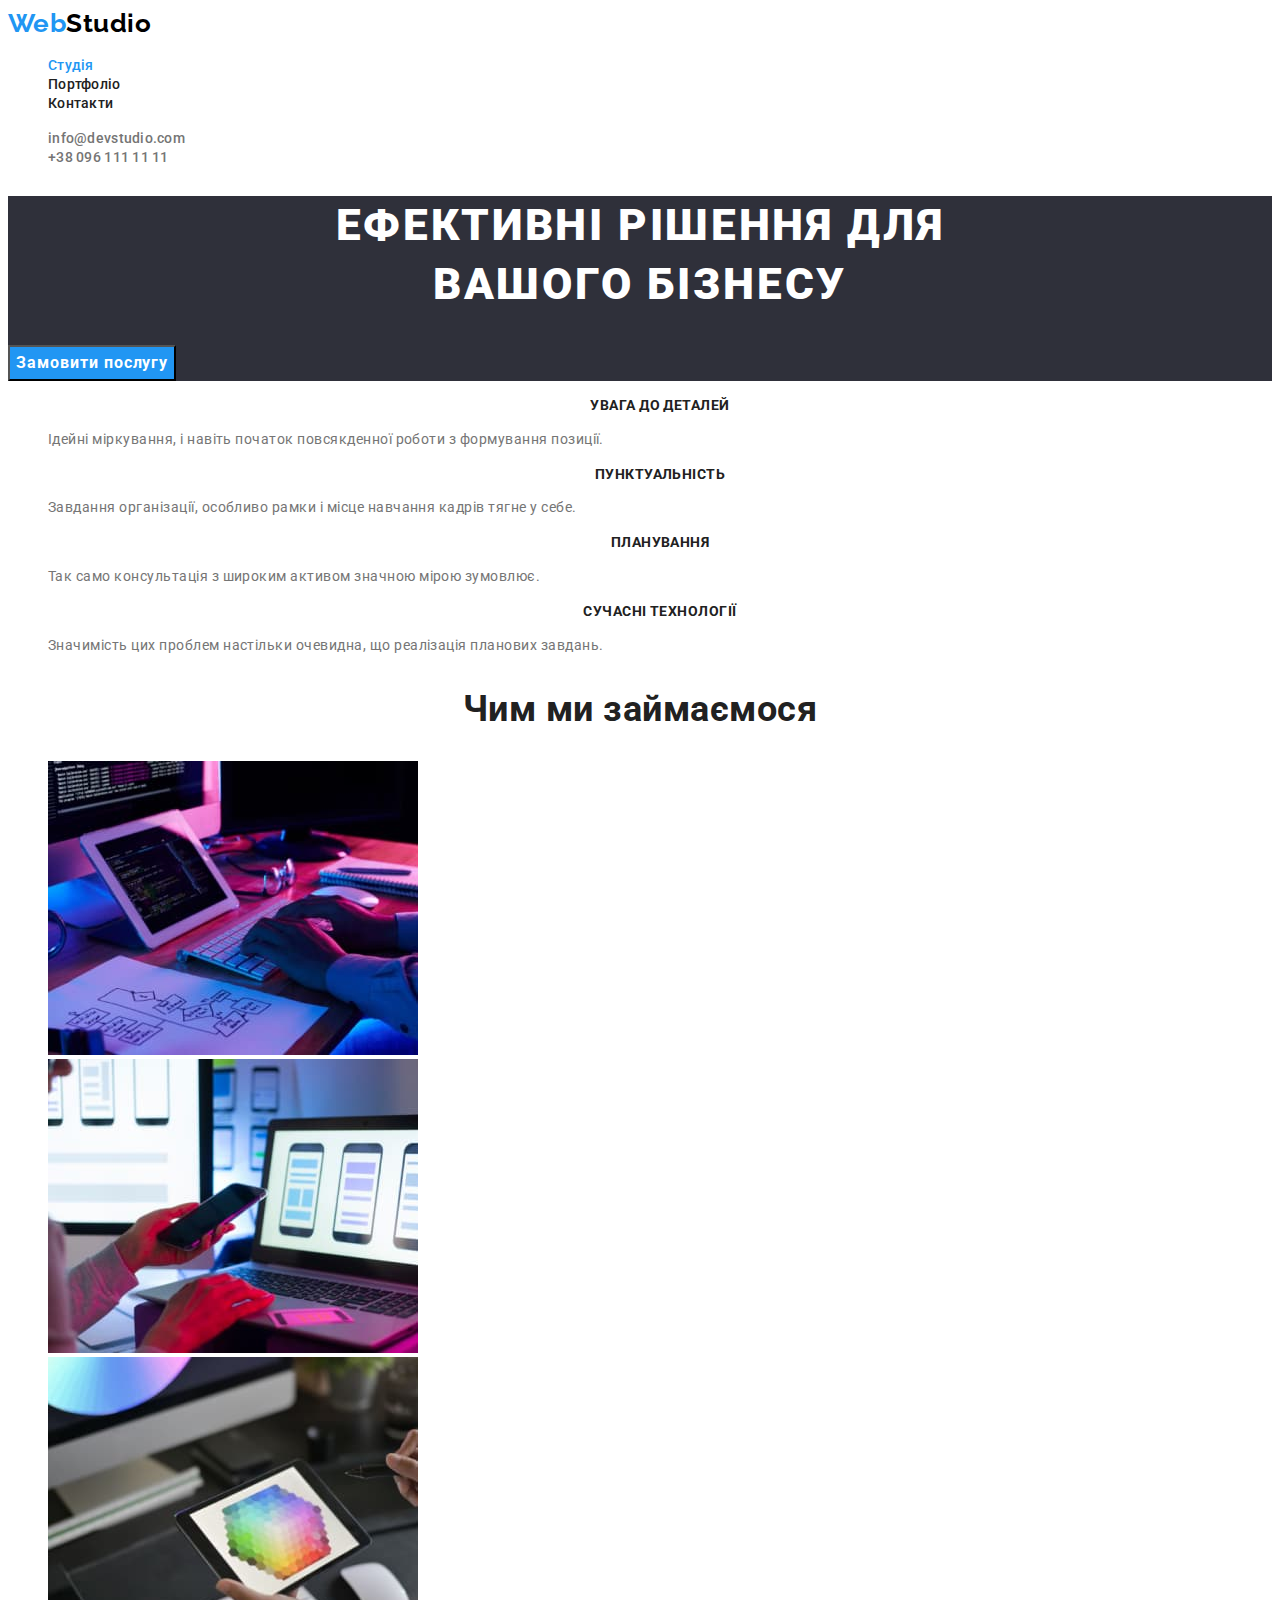
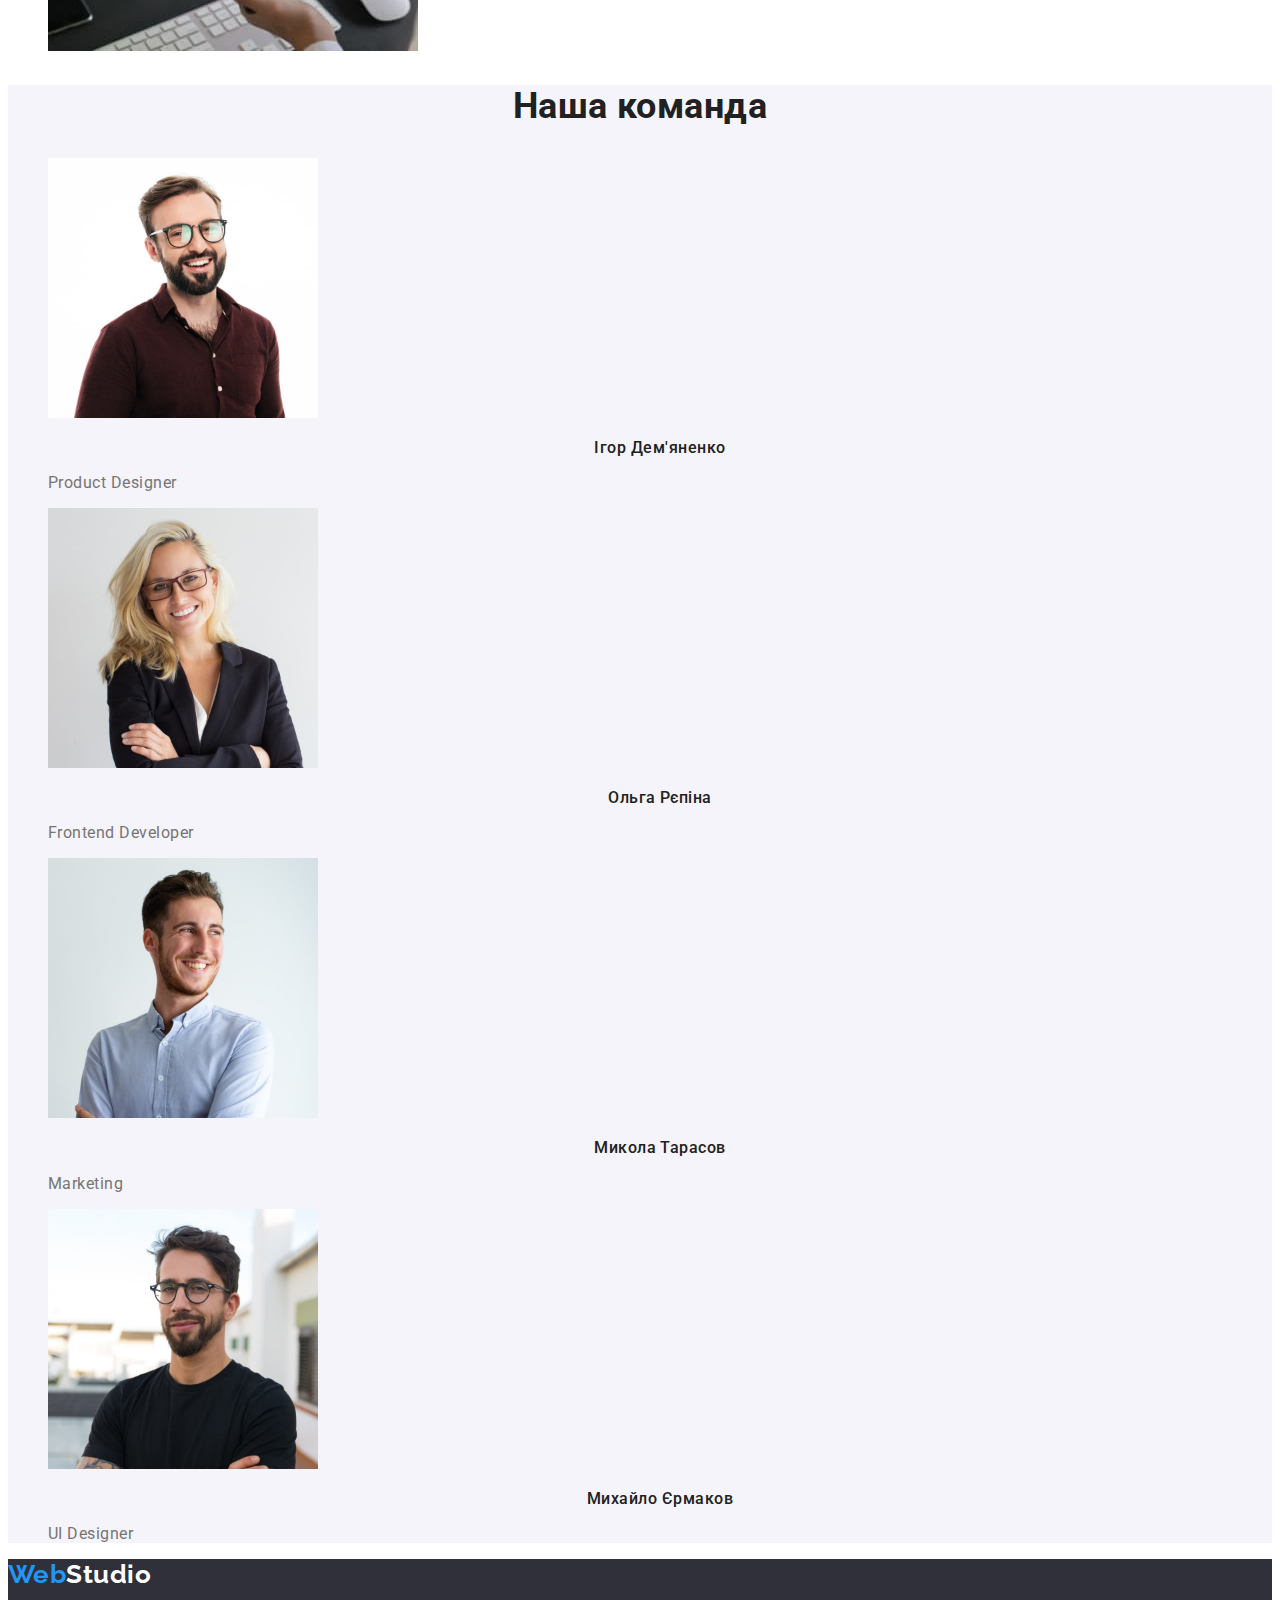
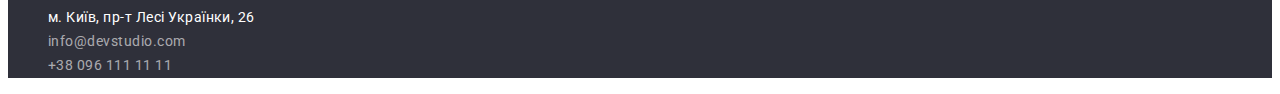
==== index.html @ 3859c416 "Initial commit" ====
<!DOCTYPE html>
<html lang="en">
  <head>
    <meta charset="UTF-8" />
    <meta http-equiv="X-UA-Compatible" content="IE=edge" />
    <meta name="viewport" content="width=device-width, initial-scale=1.0" />
    <title>Головна</title>
    <link
      href="https://fonts.googleapis.com/css2?family=Raleway:wght@700&family=Roboto:wght@400;500;700;900&display=swap"
      rel="stylesheet"
    />
    <link rel="stylesheet" href="./css/styles.css" />
  </head>

  <body>
    <!--Site nav-->
    <header class="header">
      <nav>
        <a href="./index.html" class="logo">
          <span class="logo-first">Web</span><span class="logo-second">Studio</span>
        </a>
        <ul class="site-nav list">
          <li><a href="Студія" class="link current">Студія</a></li>
          <li><a href="./portfolio.html" class="link">Портфоліо</a></li>
          <li><a href="Контакти" class="link">Контакти</a></li>
        </ul>
      </nav>
      <ul class="auth-nav list">
        <li><a href="info@devstudio.com" class="link">info@devstudio.com</a></li>
        <li><a href="+380961111111" class="link">+38 096 111 11 11</a></li>
      </ul>
    </header>

    <main>
      <section class="hero">
        <h1 class="hero-title">
          Ефективні рішення для <br />
          вашого бізнесу
        </h1>
        <button type="button" class="button">Замовити послугу</button>
      </section>

      <!--Features-->
      <section class="section">
        <h2 class="title-none">Особливості</h2>
        <ul class="features list">
          <li>
            <h3 class="title">УВАГА ДО ДЕТАЛЕЙ</h3>
            <p class="text">
              Ідейні міркування, і навіть початок повсякденної роботи з формування позиції.
            </p>
          </li>
          <li>
            <h3 class="title">ПУНКТУАЛЬНІСТЬ</h3>
            <p class="text">
              Завдання організації, особливо рамки і місце навчання кадрів тягне у себе.
            </p>
          </li>
          <li>
            <h3 class="title">ПЛАНУВАННЯ</h3>
            <p class="text">Так само консультація з широким активом значною мірою зумовлює.</p>
          </li>
          <li>
            <h3 class="title">СУЧАСНІ ТЕХНОЛОГІЇ</h3>
            <p class="text">
              Значимість цих проблем настільки очевидна, що реалізація планових завдань.
            </p>
          </li>
        </ul>
      </section>

      <!--Work-->
      <section class="section">
        <h2 class="title">Чим ми займаємося</h2>
        <ul class="work list">
          <li>
            <img src="./images/box1.jpg" alt="Людина за комп'ютером" width="370" height="294" />
          </li>
          <li>
            <img src="./images/box2.jpg" alt="Людина за комп'ютером" width="370" height="294" />
          </li>
          <li>
            <img src="./images/box3.jpg" alt="Людина за комп'ютером" width="370" height="294" />
          </li>
        </ul>
      </section>

      <!--Command-->
      <section class="section command">
        <h2 class="title">Наша команда</h2>
        <ul class="command list">
          <li>
            <img
              src="./images/productdesigner.jpg"
              alt="Product Designer"
              width="270"
              height="260"
            />
            <h3 class="title">Ігор Дем'яненко</h3>
            <p class="post">Product Designer</p>
          </li>
          <li>
            <img
              src="./images/frontenddeveloper.jpg"
              alt="Frontend Developer"
              width="270"
              height="260"
            />
            <h3 class="title">Ольга Рєпіна</h3>
            <p class="post">Frontend Developer</p>
          </li>
          <li>
            <img src="./images/marketing.jpg" alt="Marketing" width="270" height="260" />
            <h3 class="title">Микола Тарасов</h3>
            <p class="post">Marketing</p>
          </li>
          <li>
            <img src="./images/uidesigner.jpg" alt="UI Designer" width="270" height="260" />
            <h3 class="title">Михайло Єрмаков</h3>
            <p class="post">UI Designer</p>
          </li>
        </ul>
      </section>
    </main>

    <!--Footer-->
    <footer>
      <div class="footer">
        <a href="./index.html" class="logo">
          <span class="logo-first">Web</span><span class="logo-third">Studio</span>
        </a>
        <!--Contacts-->
        <address class="contacts">
          <ul class="contacts list">
            <li>
              <a
                href="https://goo.gl/maps/4yeFiKxMRU1gBtnu8"
                target="_blank"
                rel="noopener noreferrer"
                class="address list"
                >м. Київ, пр-т Лесі Українки, 26</a
              >
            </li>
            <li><a href="" class="connect">info@devstudio.com</a></li>
            <li><a href="" class="connect">+38 096 111 11 11</a></li>
          </ul>
        </address>
      </div>
    </footer>
  </body>
</html>
---- css/styles.css ----
/* цвет основного теста rgba(33, 33, 33, 1) */
/* вторичный цвет теста rgba(117, 117, 117, 1) */
/* третичный цвет теста rgba(255, 255, 255, 0.6) */
/* цвет лого черный rgba(0, 0, 0, 1) */
/* цвет лого синий, bcg Button, hover rgba(33, 150, 243, 1) */
/* цвет основного фона, color hero, color Button rgba(255, 255, 255, 1) */
/* вторичный цвет фона, bcg Button secondary rgba(245, 244, 250, 1) */
/* третичный цвет фона footer, фона hero rgba(47, 48, 58, 1) */

:root {
    --primary-text-color: rgba(33, 33, 33, 1);
    --secondary-text-color: rgba(117, 117, 117, 1);
    --tertiary-text-color: rgba(255, 255, 255, 0.6);
    --accent-color: rgba(33, 150, 243, 1);
    --logo-first-color: rgba(0, 0, 0, 1);
    --button-text-color: rgba(255, 255, 255, 1);
    --bcg-button-color: rgba(245, 244, 250, 1);
    --bcg-hero-color: rgba(47, 48, 58, 1);
}

body {
    background-color: var(--button-text-color);
    color: var(--primary-text-color);
    font-family: 'Roboto', sans-serif;
    font-weight: 400;
    font-style: normal;
    letter-spacing: 0.03em;
}

.list {
    list-style: none;
}

/* Site nav */

.logo {
    font-family: 'Raleway', sans-serif;
    font-weight: 700;
    font-size: 26px;
    line-height: 1.2;
    text-decoration: none;
}

.logo-first {
    color: var(--accent-color);   
}

.logo-second {
    color: var(--logo-first-color);
}

.logo-third {
    color: var(--button-text-color);
}

.site-nav .link {
    color: var(--primary-text-color);
    font-weight: 500;
    font-size: 14px;
    line-height: 1.2;
    letter-spacing: 0.02em;
    text-decoration: none;
}
.site-nav .link:hover,
.site-nav .link:focus {
    color: var(--accent-color);
}

.site-nav .link.current {
    color: var(--accent-color);
}

.auth-nav .link {
    color: var(--secondary-text-color);
    font-weight: 500;
    font-size: 14px;
    line-height: 1.2;
    letter-spacing: 0.02em;
    text-decoration: none;
}

.auth-nav .link:hover, 
.auth-nav .link:focus {
    color: var(--accent-color);
}

/* Hero */

.hero {
    background-color: var(--bcg-hero-color);
}

.hero-title {
    color: var(--button-text-color);
    font-weight: 900;
    font-size: 44px;
    line-height: 1.36;
    text-align: center;
    letter-spacing: 0.06em;
    text-transform: uppercase;
}

/* Button-Hero */

.button {  
    background-color: var(--accent-color);
    color: var(--button-text-color);
    font-family: inherit;
    font-weight: 700;
    font-size: 16px;
    line-height: 1.88;
    letter-spacing: 0.06em;
}

/* Button-Portfolio */

.section .button {
    background-color: var(--button-text-color);
}

.button.secondary {
    background-color: var(--bcg-button-color);
    color: var(--primary-text-color);
    font-family: inherit;
    font-weight: 500;
    font-size: 16px;
    line-height: 1.6;
}

.button .button.secondary:hover,
.button .button.secondary:focus {
    background-color: var(--accent-color);
    color: var(--button-text-color);
}

/* Section */
 
.section .title {
    color: var(--primary-text-color);
    font-weight: 700;
    font-size: 36px;
    line-height: 1.2;
    text-align: center;
}

.section .title-none {
    display: none;
}

/* Features */

.features .title {
    color: var(--primary-text-color);
    font-weight: 700;
    font-size: 14px;
    line-height: 1.2;
    text-transform: uppercase;
}

.features .text {
    color: var(--secondary-text-color);
    font-size: 14px;
    line-height: 1.71;
}

/* Command */

.section.command {
    background-color: var(--bcg-button-color);
}

.command.list .title {
    color: var(--primary-text-color);
    font-weight: 500;
    font-size: 16px;
    line-height: 1.2;
}

.command.list .post {
    color: var(--secondary-text-color);
    font-size: 16px;
    line-height: 1.2;
}

/* Footer */

.footer {
    background-color: var(--bcg-hero-color);
}

.footer .address {
    color: var(--button-text-color);
    font-style: normal;
    font-size: 14px;
    line-height: 1.7;
    text-decoration: none;

}

.footer .address:hover,
.footer .address:hover {
    color: var(--accent-color);
}

.footer .connect {
    color: var(--tertiary-text-color);
    font-style: normal;
    font-size: 14px;
    line-height: 1.7;
    text-decoration: none;
}

.footer .connect:hover,
.footer .connect:focus {
    color: var(--accent-color);
}

/* Portfolio */

.projects .title {
    color: var(--primary-text-color);
    font-weight: 700;
    font-size: 18px;
    line-height: 2;
    letter-spacing: 0.06em;
}

.projects .text {
    color: var(--secondary-text-color);
    font-size: 16px;
    line-height: 1.9;    
}
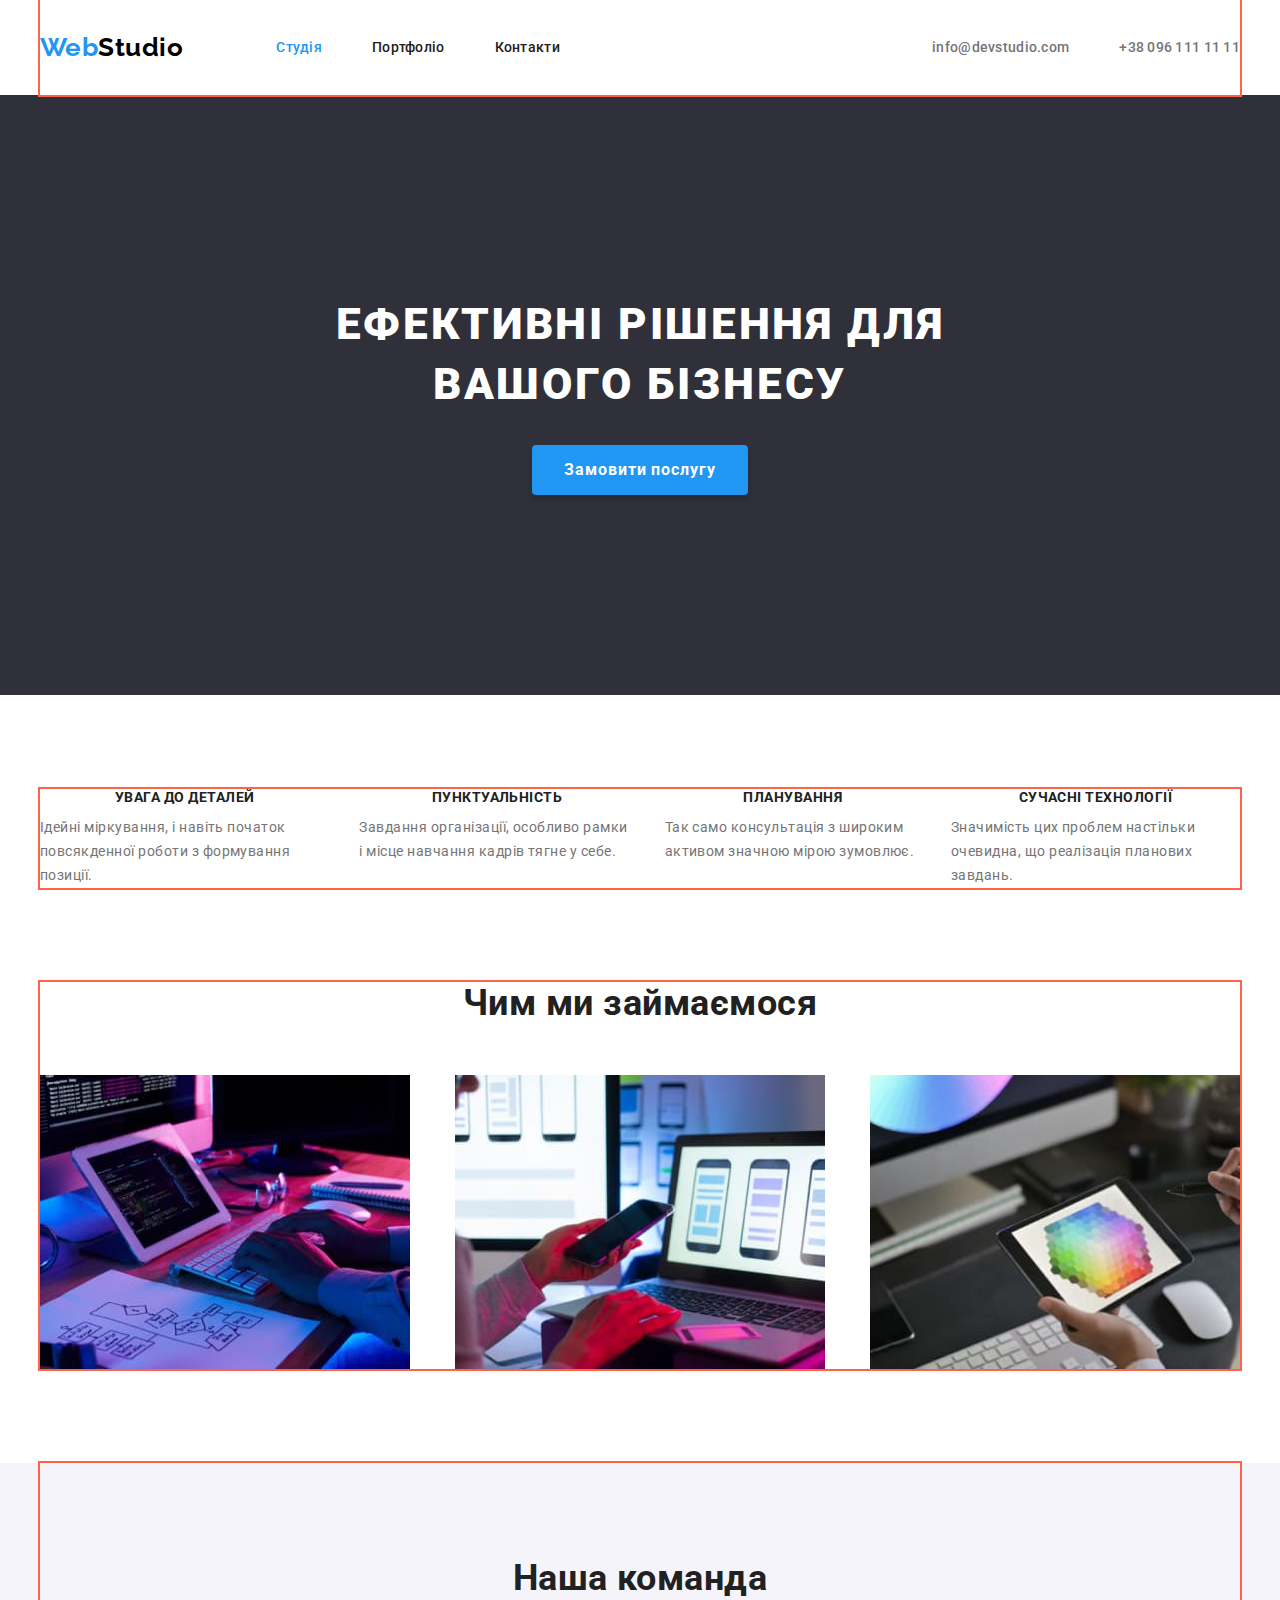
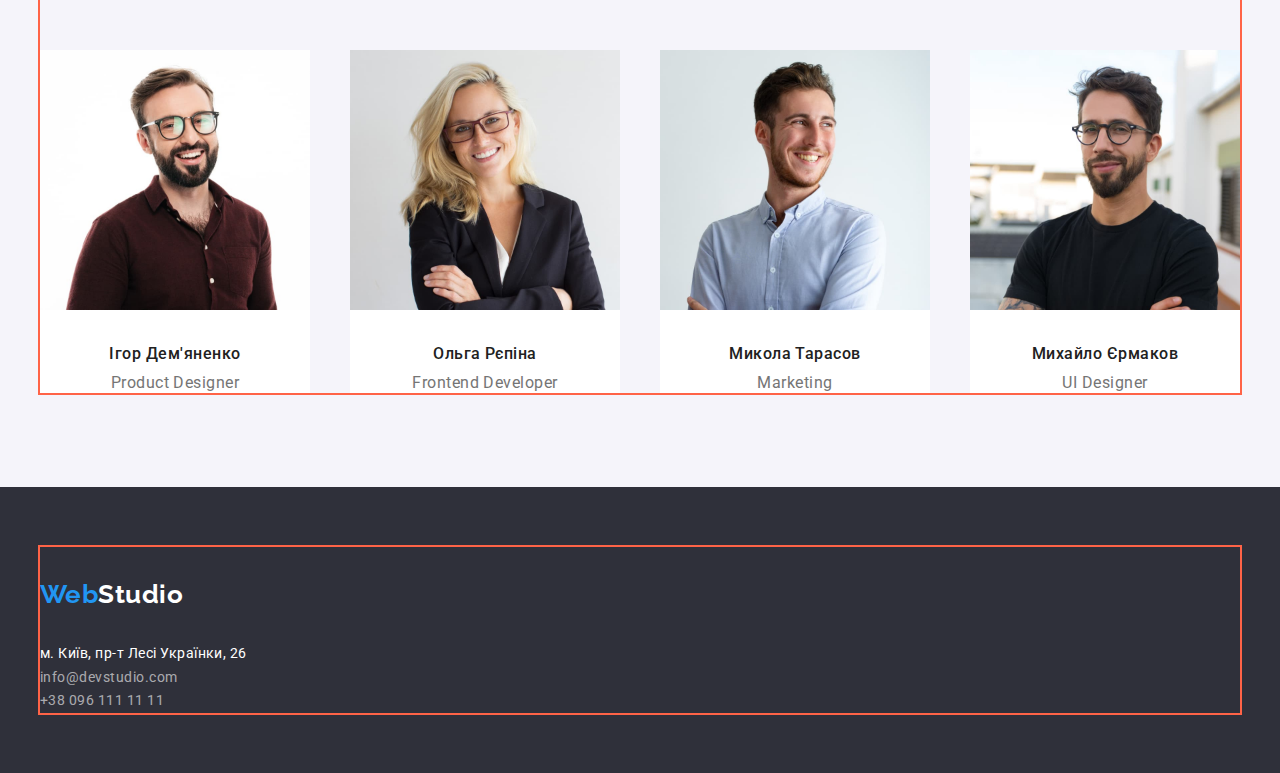
==== commit d612a84a: "Геометрия Главной страницы" ====
--- a/index.html
+++ b/index.html
@@ -9,26 +9,32 @@
       href="https://fonts.googleapis.com/css2?family=Raleway:wght@700&family=Roboto:wght@400;500;700;900&display=swap"
       rel="stylesheet"
     />
+    <link
+      rel="stylesheet"
+      href="https://cdnjs.cloudflare.com/ajax/libs/modern-normalize/1.0.0/modern-normalize.min.css"
+    />
     <link rel="stylesheet" href="./css/styles.css" />
   </head>
 
   <body>
     <!--Site nav-->
     <header class="header">
-      <nav>
-        <a href="./index.html" class="logo">
-          <span class="logo-first">Web</span><span class="logo-second">Studio</span>
-        </a>
-        <ul class="site-nav list">
-          <li><a href="Студія" class="link current">Студія</a></li>
-          <li><a href="./portfolio.html" class="link">Портфоліо</a></li>
-          <li><a href="Контакти" class="link">Контакти</a></li>
+      <div class="container main-nav">
+        <nav class="nav">
+          <a href="./index.html" class="logo">
+            <span class="logo-first">Web</span><span class="logo-second">Studio</span>
+          </a>
+          <ul class="site-nav list">
+            <li class="item"><a href="Студія" class="link current">Студія</a></li>
+            <li class="item"><a href="./portfolio.html" class="link">Портфоліо</a></li>
+            <li class="item"><a href="Контакти" class="link">Контакти</a></li>
+          </ul>
+        </nav>
+        <ul class="auth-nav list">
+          <li class="item"><a href="info@devstudio.com" class="link">info@devstudio.com</a></li>
+          <li class="item"><a href="+380961111111" class="link">+38 096 111 11 11</a></li>
         </ul>
-      </nav>
-      <ul class="auth-nav list">
-        <li><a href="info@devstudio.com" class="link">info@devstudio.com</a></li>
-        <li><a href="+380961111111" class="link">+38 096 111 11 11</a></li>
-      </ul>
+      </div>
     </header>
 
     <main>
@@ -42,109 +48,117 @@
 
       <!--Features-->
       <section class="section">
-        <h2 class="title-none">Особливості</h2>
-        <ul class="features list">
-          <li>
-            <h3 class="title">УВАГА ДО ДЕТАЛЕЙ</h3>
-            <p class="text">
-              Ідейні міркування, і навіть початок повсякденної роботи з формування позиції.
-            </p>
-          </li>
-          <li>
-            <h3 class="title">ПУНКТУАЛЬНІСТЬ</h3>
-            <p class="text">
-              Завдання організації, особливо рамки і місце навчання кадрів тягне у себе.
-            </p>
-          </li>
-          <li>
-            <h3 class="title">ПЛАНУВАННЯ</h3>
-            <p class="text">Так само консультація з широким активом значною мірою зумовлює.</p>
-          </li>
-          <li>
-            <h3 class="title">СУЧАСНІ ТЕХНОЛОГІЇ</h3>
-            <p class="text">
-              Значимість цих проблем настільки очевидна, що реалізація планових завдань.
-            </p>
-          </li>
-        </ul>
+        <div class="container">
+          <h2 class="title-none">Особливості</h2>
+          <ul class="features list">
+            <li class="item">
+              <h3 class="title">УВАГА ДО ДЕТАЛЕЙ</h3>
+              <p class="text">
+                Ідейні міркування, і навіть початок повсякденної роботи з формування позиції.
+              </p>
+            </li>
+            <li class="item">
+              <h3 class="title">ПУНКТУАЛЬНІСТЬ</h3>
+              <p class="text">
+                Завдання організації, особливо рамки і місце навчання кадрів тягне у себе.
+              </p>
+            </li>
+            <li class="item">
+              <h3 class="title">ПЛАНУВАННЯ</h3>
+              <p class="text">Так само консультація з широким активом значною мірою зумовлює.</p>
+            </li>
+            <li class="item">
+              <h3 class="title">СУЧАСНІ ТЕХНОЛОГІЇ</h3>
+              <p class="text">
+                Значимість цих проблем настільки очевидна, що реалізація планових завдань.
+              </p>
+            </li>
+          </ul>
+        </div>
       </section>
 
       <!--Work-->
       <section class="section">
-        <h2 class="title">Чим ми займаємося</h2>
-        <ul class="work list">
-          <li>
-            <img src="./images/box1.jpg" alt="Людина за комп'ютером" width="370" height="294" />
-          </li>
-          <li>
-            <img src="./images/box2.jpg" alt="Людина за комп'ютером" width="370" height="294" />
-          </li>
-          <li>
-            <img src="./images/box3.jpg" alt="Людина за комп'ютером" width="370" height="294" />
-          </li>
-        </ul>
+        <div class="container">
+          <h2 class="title">Чим ми займаємося</h2>
+          <ul class="work list">
+            <li class="item">
+              <img src="./images/box1.jpg" alt="Людина за комп'ютером" width="370" height="294" />
+            </li>
+            <li class="item">
+              <img src="./images/box2.jpg" alt="Людина за комп'ютером" width="370" height="294" />
+            </li>
+            <li class="item">
+              <img src="./images/box3.jpg" alt="Людина за комп'ютером" width="370" height="294" />
+            </li>
+          </ul>
+        </div>
       </section>
 
       <!--Command-->
       <section class="section command">
-        <h2 class="title">Наша команда</h2>
-        <ul class="command list">
-          <li>
-            <img
-              src="./images/productdesigner.jpg"
-              alt="Product Designer"
-              width="270"
-              height="260"
-            />
-            <h3 class="title">Ігор Дем'яненко</h3>
-            <p class="post">Product Designer</p>
-          </li>
-          <li>
-            <img
-              src="./images/frontenddeveloper.jpg"
-              alt="Frontend Developer"
-              width="270"
-              height="260"
-            />
-            <h3 class="title">Ольга Рєпіна</h3>
-            <p class="post">Frontend Developer</p>
-          </li>
-          <li>
-            <img src="./images/marketing.jpg" alt="Marketing" width="270" height="260" />
-            <h3 class="title">Микола Тарасов</h3>
-            <p class="post">Marketing</p>
-          </li>
-          <li>
-            <img src="./images/uidesigner.jpg" alt="UI Designer" width="270" height="260" />
-            <h3 class="title">Михайло Єрмаков</h3>
-            <p class="post">UI Designer</p>
-          </li>
-        </ul>
+        <div class="container">
+          <h2 class="title">Наша команда</h2>
+          <ul class="command list">
+            <li class="item">
+              <img
+                src="./images/productdesigner.jpg"
+                alt="Product Designer"
+                width="270"
+                height="260"
+              />
+              <h3 class="title">Ігор Дем'яненко</h3>
+              <p class="post">Product Designer</p>
+            </li>
+            <li class="item">
+              <img
+                src="./images/frontenddeveloper.jpg"
+                alt="Frontend Developer"
+                width="270"
+                height="260"
+              />
+              <h3 class="title">Ольга Рєпіна</h3>
+              <p class="post">Frontend Developer</p>
+            </li>
+            <li class="item">
+              <img src="./images/marketing.jpg" alt="Marketing" width="270" height="260" />
+              <h3 class="title">Микола Тарасов</h3>
+              <p class="post">Marketing</p>
+            </li>
+            <li class="item">
+              <img src="./images/uidesigner.jpg" alt="UI Designer" width="270" height="260" />
+              <h3 class="title">Михайло Єрмаков</h3>
+              <p class="post">UI Designer</p>
+            </li>
+          </ul>
+        </div>
       </section>
     </main>
 
     <!--Footer-->
     <footer>
       <div class="footer">
-        <a href="./index.html" class="logo">
-          <span class="logo-first">Web</span><span class="logo-third">Studio</span>
-        </a>
-        <!--Contacts-->
-        <address class="contacts">
-          <ul class="contacts list">
-            <li>
-              <a
-                href="https://goo.gl/maps/4yeFiKxMRU1gBtnu8"
-                target="_blank"
-                rel="noopener noreferrer"
-                class="address list"
-                >м. Київ, пр-т Лесі Українки, 26</a
-              >
-            </li>
-            <li><a href="" class="connect">info@devstudio.com</a></li>
-            <li><a href="" class="connect">+38 096 111 11 11</a></li>
-          </ul>
-        </address>
+        <div class="container">
+          <a href="./index.html" class="logo">
+            <span class="logo-first">Web</span><span class="logo-third">Studio</span>
+          </a>
+          <!--Contacts-->
+          <address class="contacts">
+            <ul class="contacts list">
+              <li>
+                <a
+                  href="https://goo.gl/maps/4yeFiKxMRU1gBtnu8"
+                  target="_blank"
+                  rel="noopener noreferrer"
+                  class="address list"
+                  >м. Київ, пр-т Лесі Українки, 26</a
+                >
+              </li>
+              <li><a href="" class="connect">info@devstudio.com</a></li>
+              <li><a href="" class="connect">+38 096 111 11 11</a></li>
+            </ul>
+          </address>
+        </div>
       </div>
     </footer>
   </body>
--- a/css/styles.css
+++ b/css/styles.css
@@ -28,12 +28,35 @@
 }
 
 .list {
+    padding: 0;
+    margin: 0;
     list-style: none;
 }
 
+h1,
+h2,
+h3,
+p {
+    margin-top: 0;
+    margin-bottom: 0;
+}
+
 /* Site nav */
+.main-nav {
+    display: flex;
+    align-items: center;
+}
+
+.nav {
+    display: flex;
+    align-items: center;
+}
 
 .logo {
+    display: block;
+    padding-top: 32px;
+    padding-bottom: 32px;
+
     font-family: 'Raleway', sans-serif;
     font-weight: 700;
     font-size: 26px;
@@ -42,7 +65,7 @@
 }
 
 .logo-first {
-    color: var(--accent-color);   
+    color: var(--accent-color);
 }
 
 .logo-second {
@@ -53,14 +76,29 @@
     color: var(--button-text-color);
 }
 
+.site-nav {
+    display: flex;
+    margin-left: 93px;
+}
+
+.site-nav .item + .item {
+    margin-left: 50px;
+}
+
 .site-nav .link {
-    color: var(--primary-text-color);
+    display: block;
+    padding-top: 32px;
+    padding-bottom: 32px;
+
+    color: var(--primary-text-color);
+
     font-weight: 500;
     font-size: 14px;
     line-height: 1.2;
     letter-spacing: 0.02em;
     text-decoration: none;
 }
+
 .site-nav .link:hover,
 .site-nav .link:focus {
     color: var(--accent-color);
@@ -70,8 +108,22 @@
     color: var(--accent-color);
 }
 
+.auth-nav {
+        display: flex;
+        margin-left: auto;
+    }
+
+.auth-nav .item + .item {
+    margin-left: 50px;
+}
+
 .auth-nav .link {
+    display: block;
+    padding-top: 32px;
+    padding-bottom: 32px;
+
     color: var(--secondary-text-color);
+
     font-weight: 500;
     font-size: 14px;
     line-height: 1.2;
@@ -79,37 +131,67 @@
     text-decoration: none;
 }
 
-.auth-nav .link:hover, 
+.auth-nav .link:hover,
 .auth-nav .link:focus {
     color: var(--accent-color);
 }
 
+.page-header {
+    background-color: var(--button-text-color);
+}
+
 /* Hero */
 
 .hero {
+    padding-top: 200px;
+    padding-bottom: 200px;
+    margin-bottom: 94px;
+    text-align: center;
     background-color: var(--bcg-hero-color);
+
 }
 
 .hero-title {
-    color: var(--button-text-color);
+    margin-top: 0;
+    margin-bottom: 30px;
+
+    color: var(--button-text-color);
+
     font-weight: 900;
     font-size: 44px;
     line-height: 1.36;
-    text-align: center;
+
     letter-spacing: 0.06em;
     text-transform: uppercase;
 }
 
 /* Button-Hero */
 
-.button {  
+.button {
+    border-radius: 4px;
+    border: transparent;
+    padding: 10px 32px;
+    min-width: 216px;
+
     background-color: var(--accent-color);
-    color: var(--button-text-color);
+    box-shadow: 0px 4px 4px rgba(0, 0, 0, 0.15);
+    color: var(--button-text-color);
+
     font-family: inherit;
     font-weight: 700;
     font-size: 16px;
     line-height: 1.88;
     letter-spacing: 0.06em;
+    text-align: center;
+    align-items: center;
+}
+
+.container {
+    margin-left: auto;
+    margin-right: auto;
+
+    width: 1200px;
+    outline: 2px solid tomato
 }
 
 /* Button-Portfolio */
@@ -119,23 +201,34 @@
 }
 
 .button.secondary {
+    display: inline-block;
+    border-radius: 4px;
+    border: transparent;
+    padding: 6px 22px;
+    min-width: 73px;
+
     background-color: var(--bcg-button-color);
     color: var(--primary-text-color);
+    box-shadow: none;
+
     font-family: inherit;
     font-weight: 500;
     font-size: 16px;
     line-height: 1.6;
+    text-align: center;
 }
 
 .button .button.secondary:hover,
 .button .button.secondary:focus {
     background-color: var(--accent-color);
     color: var(--button-text-color);
+    box-shadow: 0px 3px 1px rgba(0, 0, 0, 0.1), 0px 1px 2px rgba(0, 0, 0, 0.08), 0px 2px 2px rgba(0, 0, 0, 0.12);
 }
 
 /* Section */
- 
+
 .section .title {
+    margin: 0; 
     color: var(--primary-text-color);
     font-weight: 700;
     font-size: 36px;
@@ -147,9 +240,30 @@
     display: none;
 }
 
+.section h2.title {
+    margin-bottom: 50px;
+}
+
+.section.command h2.title {
+    padding-top: 94px;
+}
+
 /* Features */
+.features {
+    display: flex;
+
+}
+
+.features .item + .item {
+    margin-left: 30px;
+}
+
+ul.features.list {
+    margin-bottom: 94px;
+}
 
 .features .title {
+    margin-bottom: 10px;
     color: var(--primary-text-color);
     font-weight: 700;
     font-size: 14px;
@@ -163,32 +277,60 @@
     line-height: 1.71;
 }
 
+/* Work */
+
+.work {
+    display: flex;
+    justify-content: space-between;
+    max-height: 294px;
+}
+
 /* Command */
 
+.command.list {
+    display: flex;
+    justify-content: space-between;
+}
+
+.command.list .item {
+    background-color: var(--button-text-color);
+}
+
+
 .section.command {
+    margin-top: 94px;
+    padding-bottom: 94px;
     background-color: var(--bcg-button-color);
 }
 
 .command.list .title {
+    margin-top: 30px;
+    margin-bottom: 10px;
     color: var(--primary-text-color);
     font-weight: 500;
     font-size: 16px;
     line-height: 1.2;
+    text-align: center;
 }
 
 .command.list .post {
+    margin-top: 0;
     color: var(--secondary-text-color);
     font-size: 16px;
     line-height: 1.2;
+    text-align: center;
 }
 
 /* Footer */
 
 .footer {
+    padding-top: 60px;
+    padding-bottom: 60px;
     background-color: var(--bcg-hero-color);
 }
 
 .footer .address {
+    margin-top: 20px;
     color: var(--button-text-color);
     font-style: normal;
     font-size: 14px;
@@ -203,6 +345,7 @@
 }
 
 .footer .connect {
+    margin-top: 9px;
     color: var(--tertiary-text-color);
     font-style: normal;
     font-size: 14px;
@@ -225,11 +368,28 @@
     letter-spacing: 0.06em;
 }
 
+.projects h2.title {
+    margin-bottom: 4px;
+}
+
 .projects .text {
     color: var(--secondary-text-color);
     font-size: 16px;
-    line-height: 1.9;    
-}
-
-
-
+    line-height: 1.9;
+}
+
+.section ul.button.list {
+    padding: 0;
+    margin-top: 94px;
+    margin-bottom: 34px;
+    padding-top: 0;
+    padding-bottom: 0;
+}
+
+.projects img {
+    margin-bottom: 20px;
+}
+
+ul.projects.list {
+    margin-bottom: 94px;
+}
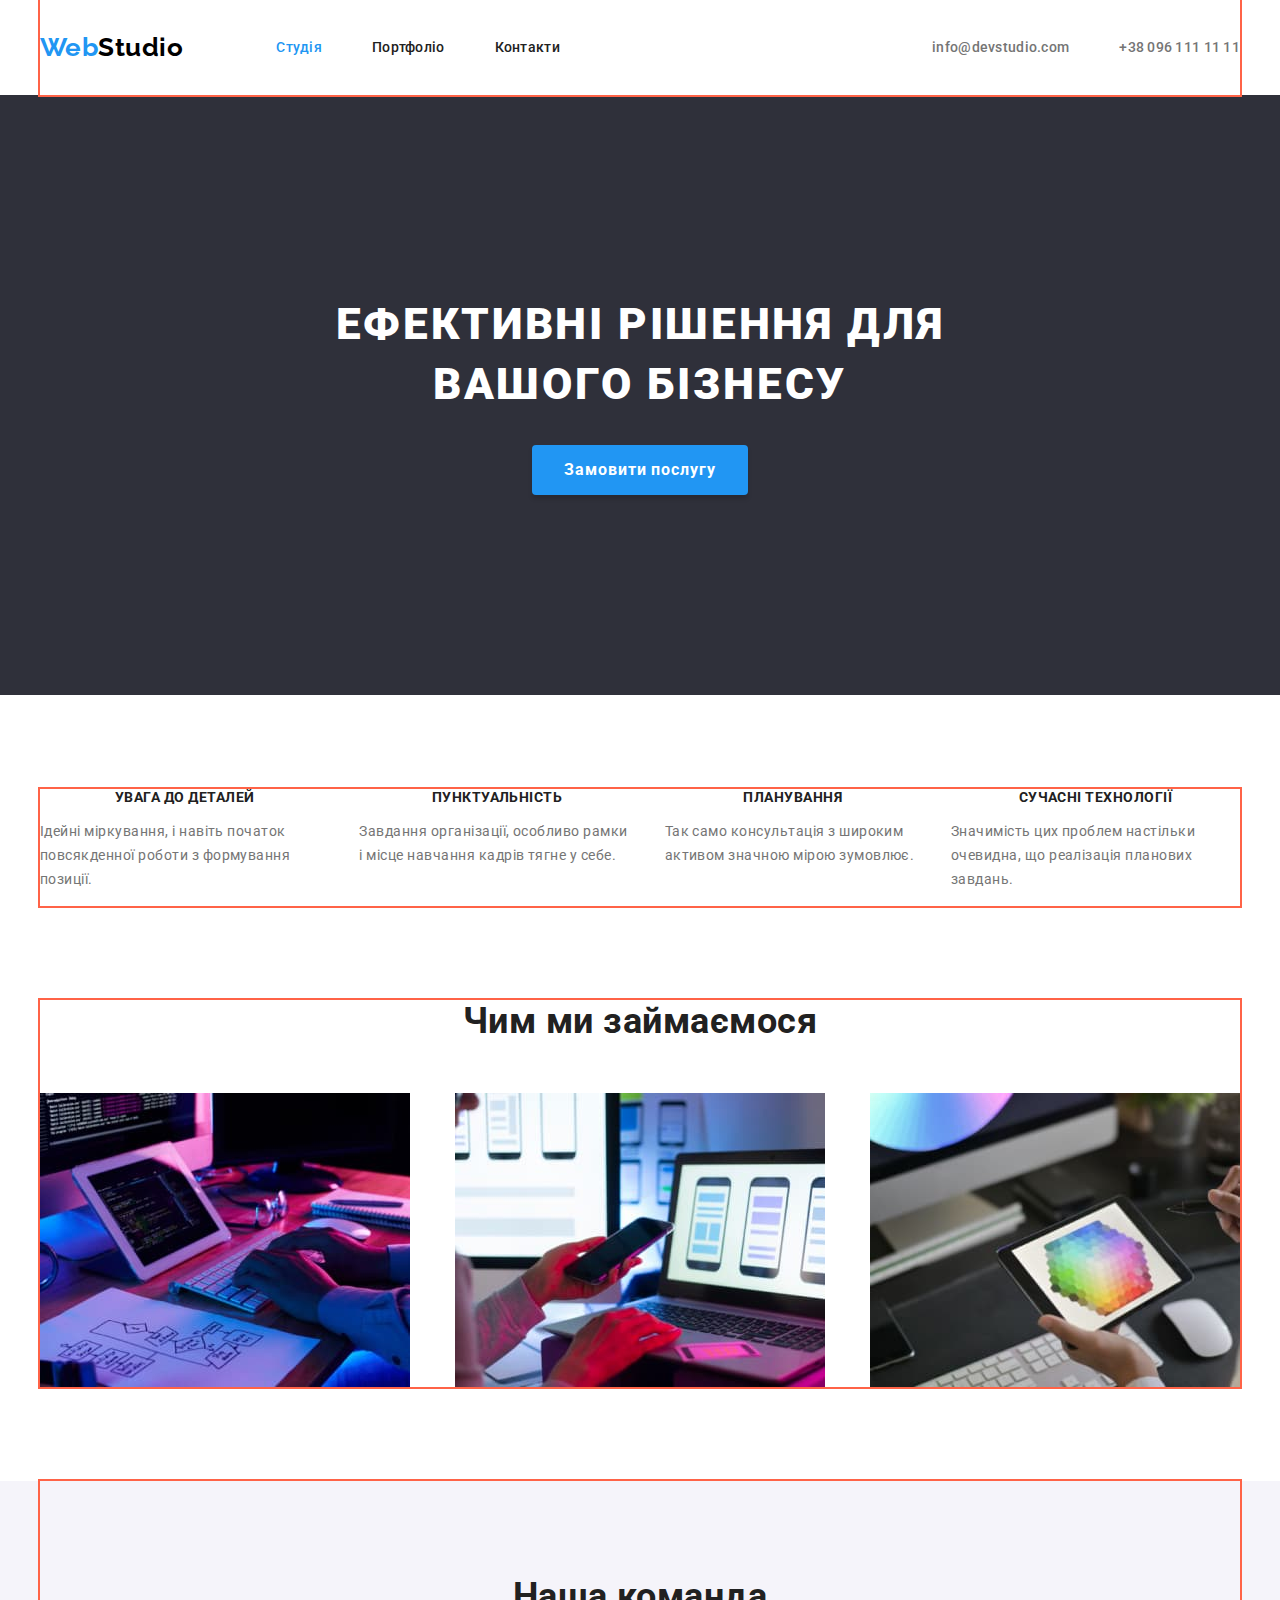
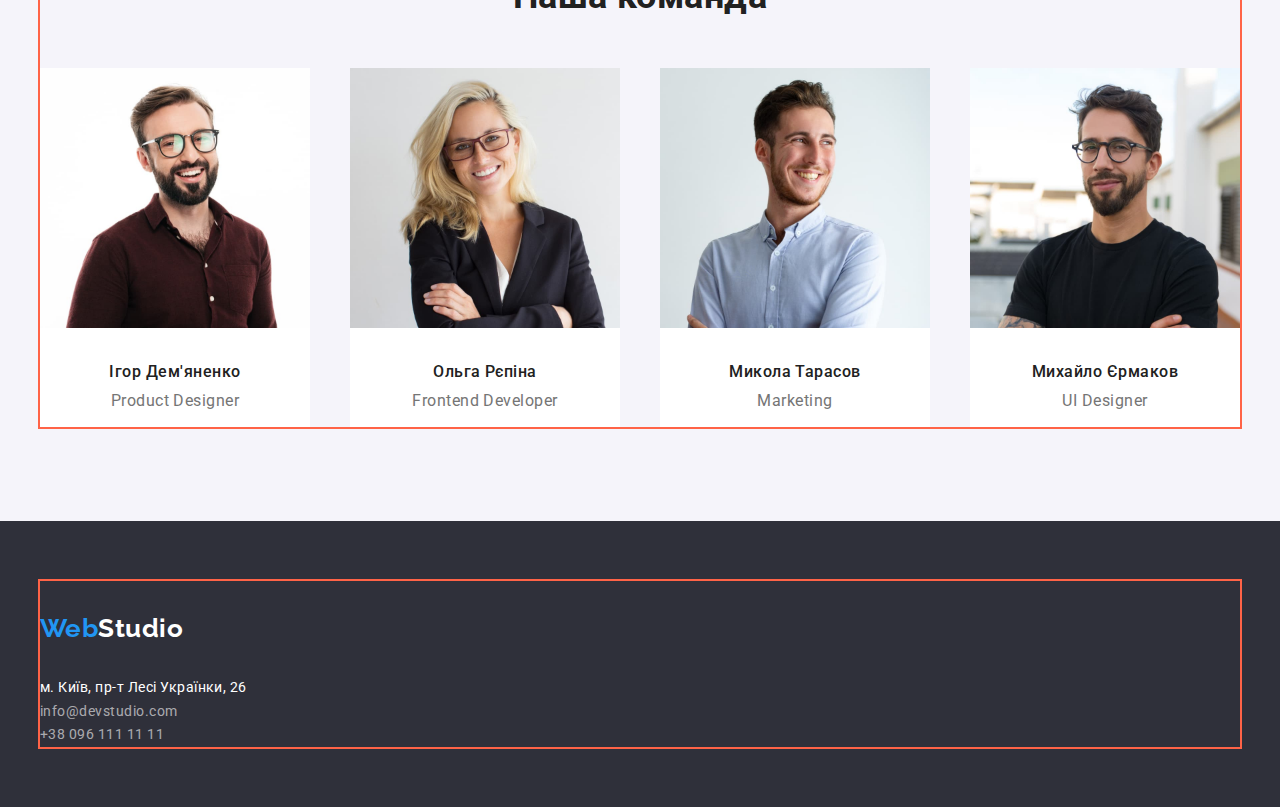
==== commit 1adafb84: "Добавляет геометрия страница портфолио" ====
--- a/index.html
+++ b/index.html
@@ -43,7 +43,7 @@
           Ефективні рішення для <br />
           вашого бізнесу
         </h1>
-        <button type="button" class="button">Замовити послугу</button>
+        <button type="button" class="button primary">Замовити послугу</button>
       </section>
 
       <!--Features-->
--- a/css/styles.css
+++ b/css/styles.css
@@ -33,14 +33,6 @@
     list-style: none;
 }
 
-h1,
-h2,
-h3,
-p {
-    margin-top: 0;
-    margin-bottom: 0;
-}
-
 /* Site nav */
 .main-nav {
     display: flex;
@@ -167,7 +159,7 @@
 
 /* Button-Hero */
 
-.button {
+.button.primary {
     border-radius: 4px;
     border: transparent;
     padding: 10px 32px;
@@ -200,6 +192,14 @@
     background-color: var(--button-text-color);
 }
 
+ul.button.list {
+    display: flex;
+    justify-content: center;
+}
+
+.button.list .item + .item {
+    margin-left: 8px;
+}
 .button.secondary {
     display: inline-block;
     border-radius: 4px;
@@ -287,10 +287,12 @@
 
 /* Command */
 
+
 .command.list {
     display: flex;
     justify-content: space-between;
 }
+
 
 .command.list .item {
     background-color: var(--button-text-color);
@@ -366,6 +368,8 @@
     font-size: 18px;
     line-height: 2;
     letter-spacing: 0.06em;
+    text-align: left;
+    
 }
 
 .projects h2.title {
@@ -373,9 +377,12 @@
 }
 
 .projects .text {
+    margin-top: 0;
+    margin-bottom: 0;
     color: var(--secondary-text-color);
     font-size: 16px;
     line-height: 1.9;
+    text-align: left;
 }
 
 .section ul.button.list {
@@ -390,6 +397,27 @@
     margin-bottom: 20px;
 }
 
+.container .projects.list {
+    width: 1200px;
+    padding-left: 15px;
+    padding-right: 15px;
+    margin-left: auto;
+    margin-right: auto;
+}
+
+
 ul.projects.list {
+    display: flex;
+    flex-wrap: wrap;
     margin-bottom: 94px;
 }
+
+.projects.item {
+    width: 370px;
+    margin-right: 30px;
+    margin-bottom: 30px;
+}
+
+.projects.item:nth-child(3n) {
+    margin-right: 0; 
+}
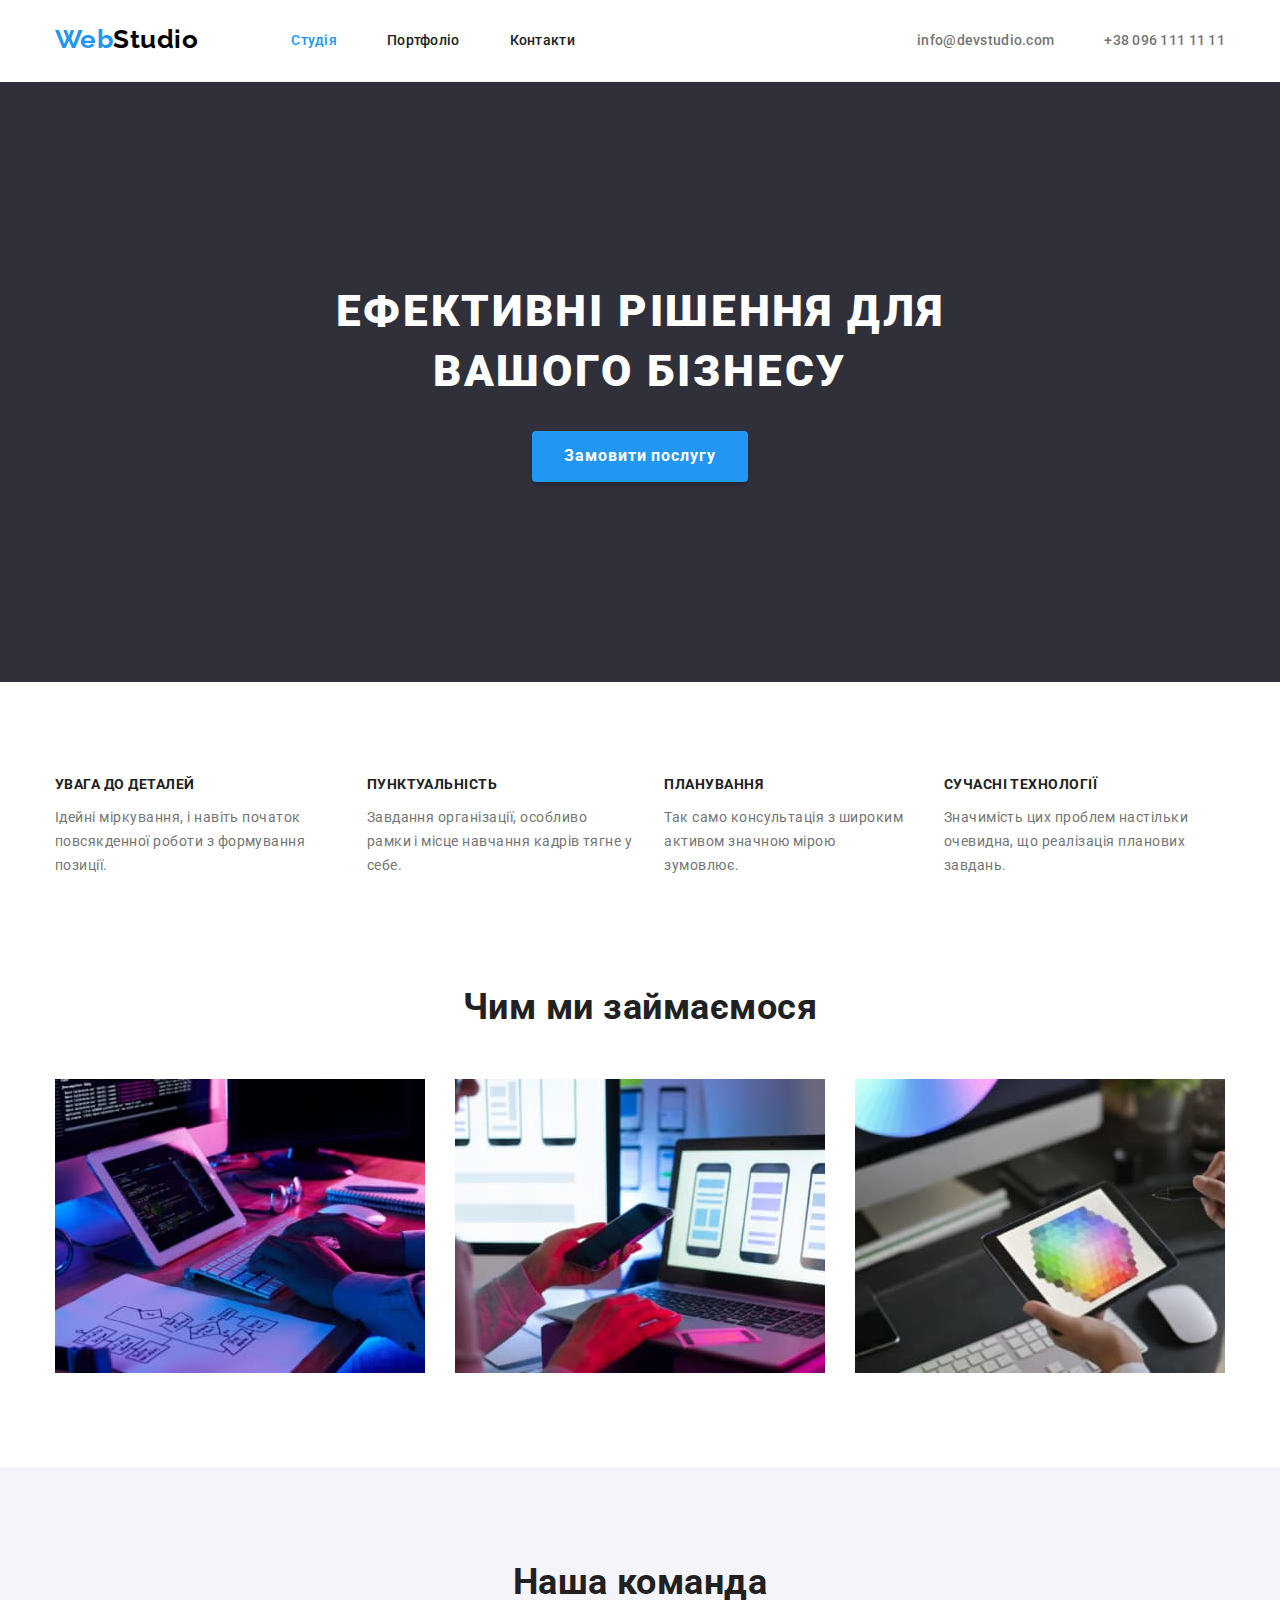
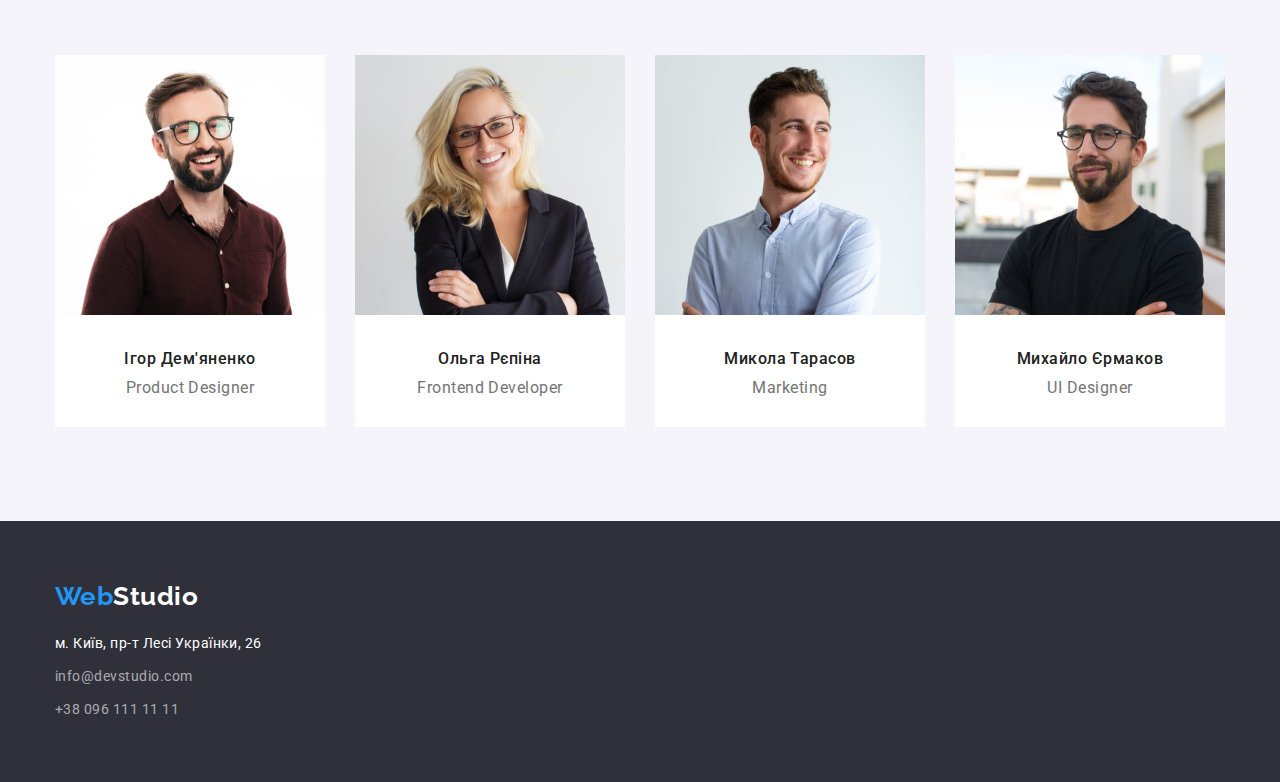
==== commit d02bfd84: "Редактирование геометрии хедер, футер, проекты" ====
--- a/index.html
+++ b/index.html
@@ -107,8 +107,10 @@
                 width="270"
                 height="260"
               />
-              <h3 class="title">Ігор Дем'яненко</h3>
-              <p class="post">Product Designer</p>
+              <div class="command-name">
+                <h3 class="title">Ігор Дем'яненко</h3>
+                <p class="post">Product Designer</p>
+              </div>
             </li>
             <li class="item">
               <img
@@ -117,18 +119,24 @@
                 width="270"
                 height="260"
               />
-              <h3 class="title">Ольга Рєпіна</h3>
-              <p class="post">Frontend Developer</p>
+              <div class="command-name">
+                <h3 class="title">Ольга Рєпіна</h3>
+                <p class="post">Frontend Developer</p>
+              </div>
             </li>
             <li class="item">
               <img src="./images/marketing.jpg" alt="Marketing" width="270" height="260" />
-              <h3 class="title">Микола Тарасов</h3>
-              <p class="post">Marketing</p>
+              <div class="command-name">
+                <h3 class="title">Микола Тарасов</h3>
+                <p class="post">Marketing</p>
+              </div>
             </li>
             <li class="item">
               <img src="./images/uidesigner.jpg" alt="UI Designer" width="270" height="260" />
-              <h3 class="title">Михайло Єрмаков</h3>
-              <p class="post">UI Designer</p>
+              <div class="command-name">
+                <h3 class="title">Михайло Єрмаков</h3>
+                <p class="post">UI Designer</p>
+              </div>
             </li>
           </ul>
         </div>
@@ -145,7 +153,7 @@
           <!--Contacts-->
           <address class="contacts">
             <ul class="contacts list">
-              <li>
+              <li class="item">
                 <a
                   href="https://goo.gl/maps/4yeFiKxMRU1gBtnu8"
                   target="_blank"
@@ -154,8 +162,8 @@
                   >м. Київ, пр-т Лесі Українки, 26</a
                 >
               </li>
-              <li><a href="" class="connect">info@devstudio.com</a></li>
-              <li><a href="" class="connect">+38 096 111 11 11</a></li>
+              <li class="item"><a href="" class="connect">info@devstudio.com</a></li>
+              <li class="item"><a href="" class="connect">+38 096 111 11 11</a></li>
             </ul>
           </address>
         </div>
--- a/css/styles.css
+++ b/css/styles.css
@@ -6,418 +6,437 @@
 /* цвет основного фона, color hero, color Button rgba(255, 255, 255, 1) */
 /* вторичный цвет фона, bcg Button secondary rgba(245, 244, 250, 1) */
 /* третичный цвет фона footer, фона hero rgba(47, 48, 58, 1) */
+/* color-border-projects: rgba(238, 238, 238, 1) */
+/* color-border-header: rgba(236, 236, 236, 1) */
 
 :root {
-    --primary-text-color: rgba(33, 33, 33, 1);
-    --secondary-text-color: rgba(117, 117, 117, 1);
-    --tertiary-text-color: rgba(255, 255, 255, 0.6);
-    --accent-color: rgba(33, 150, 243, 1);
-    --logo-first-color: rgba(0, 0, 0, 1);
-    --button-text-color: rgba(255, 255, 255, 1);
-    --bcg-button-color: rgba(245, 244, 250, 1);
-    --bcg-hero-color: rgba(47, 48, 58, 1);
+  --primary-text-color: rgba(33, 33, 33, 1);
+  --secondary-text-color: rgba(117, 117, 117, 1);
+  --tertiary-text-color: rgba(255, 255, 255, 0.6);
+  --accent-color: rgba(33, 150, 243, 1);
+  --logo-first-color: rgba(0, 0, 0, 1);
+  --button-text-color: rgba(255, 255, 255, 1);
+  --bcg-button-color: rgba(245, 244, 250, 1);
+  --bcg-hero-color: rgba(47, 48, 58, 1);
+  --color-border-projects: rgba(238, 238, 238, 1);
+  --color-border-header: rgba(236, 236, 236, 1);
 }
 
 body {
-    background-color: var(--button-text-color);
-    color: var(--primary-text-color);
-    font-family: 'Roboto', sans-serif;
-    font-weight: 400;
-    font-style: normal;
-    letter-spacing: 0.03em;
+  background-color: var(--button-text-color);
+  color: var(--primary-text-color);
+  font-family: 'Roboto', sans-serif;
+  font-weight: 400;
+  font-style: normal;
+  letter-spacing: 0.03em;
 }
 
 .list {
-    padding: 0;
-    margin: 0;
-    list-style: none;
+  padding: 0;
+  margin: 0;
+  list-style: none;
 }
 
 /* Site nav */
 .main-nav {
-    display: flex;
-    align-items: center;
+  display: flex;
+  align-items: center;
+  border-bottom-width: 1px;
+  border-bottom-style: solid;
+  border-bottom-color: var(--color-border-header);
 }
 
 .nav {
-    display: flex;
-    align-items: center;
+  display: flex;
+  align-items: center;
 }
 
 .logo {
-    display: block;
-    padding-top: 32px;
-    padding-bottom: 32px;
-
-    font-family: 'Raleway', sans-serif;
-    font-weight: 700;
-    font-size: 26px;
-    line-height: 1.2;
-    text-decoration: none;
+  display: block;
+  padding-top: 24px;
+  padding-bottom: 25px;
+
+  font-family: 'Raleway', sans-serif;
+  font-weight: 700;
+  font-size: 26px;
+  line-height: 1.2;
+  text-decoration: none;
 }
 
 .logo-first {
-    color: var(--accent-color);
+  color: var(--accent-color);
 }
 
 .logo-second {
-    color: var(--logo-first-color);
+  color: var(--logo-first-color);
 }
 
 .logo-third {
-    color: var(--button-text-color);
+  color: var(--button-text-color);  
 }
 
 .site-nav {
-    display: flex;
-    margin-left: 93px;
+  display: flex;
+  margin-left: 93px;
 }
 
 .site-nav .item + .item {
-    margin-left: 50px;
+  margin-left: 50px;
 }
 
 .site-nav .link {
-    display: block;
-    padding-top: 32px;
-    padding-bottom: 32px;
-
-    color: var(--primary-text-color);
-
-    font-weight: 500;
-    font-size: 14px;
-    line-height: 1.2;
-    letter-spacing: 0.02em;
-    text-decoration: none;
+  display: block;
+  padding-top: 32px;
+  padding-bottom: 32px;
+
+  color: var(--primary-text-color);
+
+  font-weight: 500;
+  font-size: 14px;
+  line-height: 1.2;
+  letter-spacing: 0.02em;
+  text-decoration: none;
 }
 
 .site-nav .link:hover,
 .site-nav .link:focus {
-    color: var(--accent-color);
+  color: var(--accent-color);
 }
 
 .site-nav .link.current {
-    color: var(--accent-color);
+  color: var(--accent-color);
 }
 
 .auth-nav {
-        display: flex;
-        margin-left: auto;
-    }
+  display: flex;
+  margin-left: auto;
+}
 
 .auth-nav .item + .item {
-    margin-left: 50px;
+  margin-left: 50px;
 }
 
 .auth-nav .link {
-    display: block;
-    padding-top: 32px;
-    padding-bottom: 32px;
-
-    color: var(--secondary-text-color);
-
-    font-weight: 500;
-    font-size: 14px;
-    line-height: 1.2;
-    letter-spacing: 0.02em;
-    text-decoration: none;
+  display: block;
+  padding-top: 32px;
+  padding-bottom: 32px;
+
+  color: var(--secondary-text-color);
+
+  font-weight: 500;
+  font-size: 14px;
+  line-height: 1.2;
+  letter-spacing: 0.02em;
+  text-decoration: none;
 }
 
 .auth-nav .link:hover,
 .auth-nav .link:focus {
-    color: var(--accent-color);
+  color: var(--accent-color);
 }
 
 .page-header {
-    background-color: var(--button-text-color);
+  background-color: var(--button-text-color);
 }
 
 /* Hero */
 
 .hero {
-    padding-top: 200px;
-    padding-bottom: 200px;
-    margin-bottom: 94px;
-    text-align: center;
-    background-color: var(--bcg-hero-color);
-
+  padding-top: 200px;
+  padding-bottom: 200px;
+  text-align: center;
+  background-color: var(--bcg-hero-color);
 }
 
 .hero-title {
-    margin-top: 0;
-    margin-bottom: 30px;
-
-    color: var(--button-text-color);
-
-    font-weight: 900;
-    font-size: 44px;
-    line-height: 1.36;
-
-    letter-spacing: 0.06em;
-    text-transform: uppercase;
+  margin-top: 0;
+  margin-bottom: 30px;
+
+  color: var(--button-text-color);
+
+  font-weight: 900;
+  font-size: 44px;
+  line-height: 1.36;
+
+  letter-spacing: 0.06em;
+  text-transform: uppercase;
 }
 
 /* Button-Hero */
 
 .button.primary {
-    border-radius: 4px;
-    border: transparent;
-    padding: 10px 32px;
-    min-width: 216px;
-
-    background-color: var(--accent-color);
-    box-shadow: 0px 4px 4px rgba(0, 0, 0, 0.15);
-    color: var(--button-text-color);
-
-    font-family: inherit;
-    font-weight: 700;
-    font-size: 16px;
-    line-height: 1.88;
-    letter-spacing: 0.06em;
-    text-align: center;
-    align-items: center;
+  border-radius: 4px;
+  border: transparent;
+  padding: 10px 32px;
+  min-width: 216px;
+
+  background-color: var(--accent-color);
+  box-shadow: 0px 4px 4px rgba(0, 0, 0, 0.15);
+  color: var(--button-text-color);
+
+  font-family: inherit;
+  font-weight: 700;
+  font-size: 16px;
+  line-height: 1.88;
+  letter-spacing: 0.06em;
+  text-align: center;
+  align-items: center;
 }
 
 .container {
-    margin-left: auto;
-    margin-right: auto;
-
-    width: 1200px;
-    outline: 2px solid tomato
+  width: 1200px;
+  margin-left: auto;
+  margin-right: auto;
+  padding-right: 15px;
+  padding-left: 15px;
 }
 
 /* Button-Portfolio */
 
 .section .button {
-    background-color: var(--button-text-color);
+  background-color: var(--button-text-color);
 }
 
 ul.button.list {
-    display: flex;
-    justify-content: center;
+  display: flex;
+  justify-content: center;
 }
 
 .button.list .item + .item {
-    margin-left: 8px;
+  margin-left: 8px;
 }
 .button.secondary {
-    display: inline-block;
-    border-radius: 4px;
-    border: transparent;
-    padding: 6px 22px;
-    min-width: 73px;
-
-    background-color: var(--bcg-button-color);
-    color: var(--primary-text-color);
-    box-shadow: none;
-
-    font-family: inherit;
-    font-weight: 500;
-    font-size: 16px;
-    line-height: 1.6;
-    text-align: center;
+  display: inline-block;
+  border-radius: 4px;
+  border: transparent;
+  padding: 6px 22px;
+  min-width: 73px;
+
+  background-color: var(--bcg-button-color);
+  color: var(--primary-text-color);
+  box-shadow: none;
+
+  font-family: inherit;
+  font-weight: 500;
+  font-size: 16px;
+  line-height: 1.6;
+  text-align: center;
 }
 
 .button .button.secondary:hover,
 .button .button.secondary:focus {
-    background-color: var(--accent-color);
-    color: var(--button-text-color);
-    box-shadow: 0px 3px 1px rgba(0, 0, 0, 0.1), 0px 1px 2px rgba(0, 0, 0, 0.08), 0px 2px 2px rgba(0, 0, 0, 0.12);
+  background-color: var(--accent-color);
+  color: var(--button-text-color);
+  box-shadow: 0px 3px 1px rgba(0, 0, 0, 0.1), 0px 1px 2px rgba(0, 0, 0, 0.08),
+    0px 2px 2px rgba(0, 0, 0, 0.12);
 }
 
 /* Section */
 
 .section .title {
-    margin: 0; 
-    color: var(--primary-text-color);
-    font-weight: 700;
-    font-size: 36px;
-    line-height: 1.2;
-    text-align: center;
+  margin: 0;
+  color: var(--primary-text-color);
+  font-weight: 700;
+  font-size: 36px;
+  line-height: 1.2;
+  text-align: center;
 }
 
 .section .title-none {
-    display: none;
+  display: none;
 }
 
 .section h2.title {
-    margin-bottom: 50px;
-}
-
-.section.command h2.title {
-    padding-top: 94px;
+  margin-bottom: 50px;
+}
+
+.section.command {
+  padding-top: 94px;
+  padding-bottom: 94px;
 }
 
 /* Features */
 .features {
-    display: flex;
-
+  display: flex;
 }
 
 .features .item + .item {
-    margin-left: 30px;
+  margin-left: 30px;
 }
 
 ul.features.list {
-    margin-bottom: 94px;
+  margin-bottom: 94px;
+  padding-top: 94px;
 }
 
 .features .title {
-    margin-bottom: 10px;
-    color: var(--primary-text-color);
-    font-weight: 700;
-    font-size: 14px;
-    line-height: 1.2;
-    text-transform: uppercase;
+  margin-bottom: 10px;
+  color: var(--primary-text-color);
+  font-weight: 700;
+  font-size: 14px;
+  line-height: 1.2;
+  text-transform: uppercase;
+  text-align: left;
 }
 
 .features .text {
-    color: var(--secondary-text-color);
-    font-size: 14px;
-    line-height: 1.71;
+  color: var(--secondary-text-color);
+  font-size: 14px;
+  line-height: 1.71;
 }
 
 /* Work */
 
 .work {
-    display: flex;
-    justify-content: space-between;
-    max-height: 294px;
+  display: flex;
+  justify-content: space-between;
+  max-height: 294px;
 }
 
 /* Command */
 
-
 .command.list {
-    display: flex;
-    justify-content: space-between;
-}
-
+  display: flex;
+  justify-content: space-between;
+}
 
 .command.list .item {
-    background-color: var(--button-text-color);
-}
-
+  background-color: var(--button-text-color);
+}
 
 .section.command {
-    margin-top: 94px;
-    padding-bottom: 94px;
-    background-color: var(--bcg-button-color);
+  margin-top: 94px;
+  padding-bottom: 94px;
+  background-color: var(--bcg-button-color);
 }
 
 .command.list .title {
-    margin-top: 30px;
-    margin-bottom: 10px;
-    color: var(--primary-text-color);
-    font-weight: 500;
-    font-size: 16px;
-    line-height: 1.2;
-    text-align: center;
+  margin-bottom: 10px;
+  color: var(--primary-text-color);
+  font-weight: 500;
+  font-size: 16px;
+  line-height: 1.2;
+  text-align: center;
 }
 
 .command.list .post {
-    margin-top: 0;
-    color: var(--secondary-text-color);
-    font-size: 16px;
-    line-height: 1.2;
-    text-align: center;
-}
+  margin-top: 0;
+  margin-bottom: 0;
+  color: var(--secondary-text-color);
+  font-size: 16px;
+  line-height: 1.2;
+  text-align: center;
+}
+
+.command-name {
+  padding-top: 30px;
+  padding-bottom: 30px;
+}
+
 
 /* Footer */
 
 .footer {
-    padding-top: 60px;
-    padding-bottom: 60px;
-    background-color: var(--bcg-hero-color);
+  padding-top: 60px;
+  padding-bottom: 60px;
+  background-color: var(--bcg-hero-color);
 }
 
 .footer .address {
-    margin-top: 20px;
-    color: var(--button-text-color);
-    font-style: normal;
-    font-size: 14px;
-    line-height: 1.7;
-    text-decoration: none;
-
+  color: var(--button-text-color);
+  font-style: normal;
+  font-size: 14px;
+  line-height: 1.7;
+  text-decoration: none;
 }
 
 .footer .address:hover,
 .footer .address:hover {
-    color: var(--accent-color);
+  color: var(--accent-color);
 }
 
 .footer .connect {
-    margin-top: 9px;
-    color: var(--tertiary-text-color);
-    font-style: normal;
-    font-size: 14px;
-    line-height: 1.7;
-    text-decoration: none;
+  color: var(--tertiary-text-color);
+  font-style: normal;
+  font-size: 14px;
+  line-height: 1.7;
+  text-decoration: none;
 }
 
 .footer .connect:hover,
 .footer .connect:focus {
-    color: var(--accent-color);
+  color: var(--accent-color);
+}
+
+.footer .logo {
+  padding-top: 0;
+  padding-bottom: 0;
+  margin-bottom: 20px;
+}
+
+.contacts .item {
+  margin-top: 9px;
 }
 
 /* Portfolio */
 
 .projects .title {
-    color: var(--primary-text-color);
-    font-weight: 700;
-    font-size: 18px;
-    line-height: 2;
-    letter-spacing: 0.06em;
-    text-align: left;
-    
+  color: var(--primary-text-color);
+  font-weight: 700;
+  font-size: 18px;
+  line-height: 2;
+  letter-spacing: 0.06em;
+  text-align: left;
 }
 
 .projects h2.title {
-    margin-bottom: 4px;
+  margin-bottom: 4px;
 }
 
 .projects .text {
-    margin-top: 0;
-    margin-bottom: 0;
-    color: var(--secondary-text-color);
-    font-size: 16px;
-    line-height: 1.9;
-    text-align: left;
+  margin-top: 0;
+  margin-bottom: 0;
+  color: var(--secondary-text-color);
+  font-size: 16px;
+  line-height: 1.9;
+  text-align: left;
 }
 
 .section ul.button.list {
-    padding: 0;
-    margin-top: 94px;
-    margin-bottom: 34px;
-    padding-top: 0;
-    padding-bottom: 0;
-}
-
-.projects img {
-    margin-bottom: 20px;
-}
-
-.container .projects.list {
-    width: 1200px;
-    padding-left: 15px;
-    padding-right: 15px;
-    margin-left: auto;
-    margin-right: auto;
-}
-
+  padding: 0;
+  margin-bottom: 34px;
+  padding-top: 0;
+  padding-bottom: 0;
+}
+
+.container .portfolio-collection {
+  padding-top: 94px;
+  padding-bottom: 94px;
+}
 
 ul.projects.list {
-    display: flex;
-    flex-wrap: wrap;
-    margin-bottom: 94px;
+  display: flex;
+  flex-wrap: wrap;
 }
 
 .projects.item {
-    width: 370px;
-    margin-right: 30px;
-    margin-bottom: 30px;
+  width: 370px;
+  margin-right: 30px;
+  margin-bottom: 30px;
 }
 
 .projects.item:nth-child(3n) {
-    margin-right: 0; 
-}
+  margin-right: 0;
+}
+
+.projects.item:nth-last-child(-n + 3) {
+  margin-bottom: 0;
+}
+
+.collection-name {
+  padding: 20px 24px;
+  
+  border-width: 1px;
+  border-style: solid;
+  border-color: var(--color-border-projects);
+}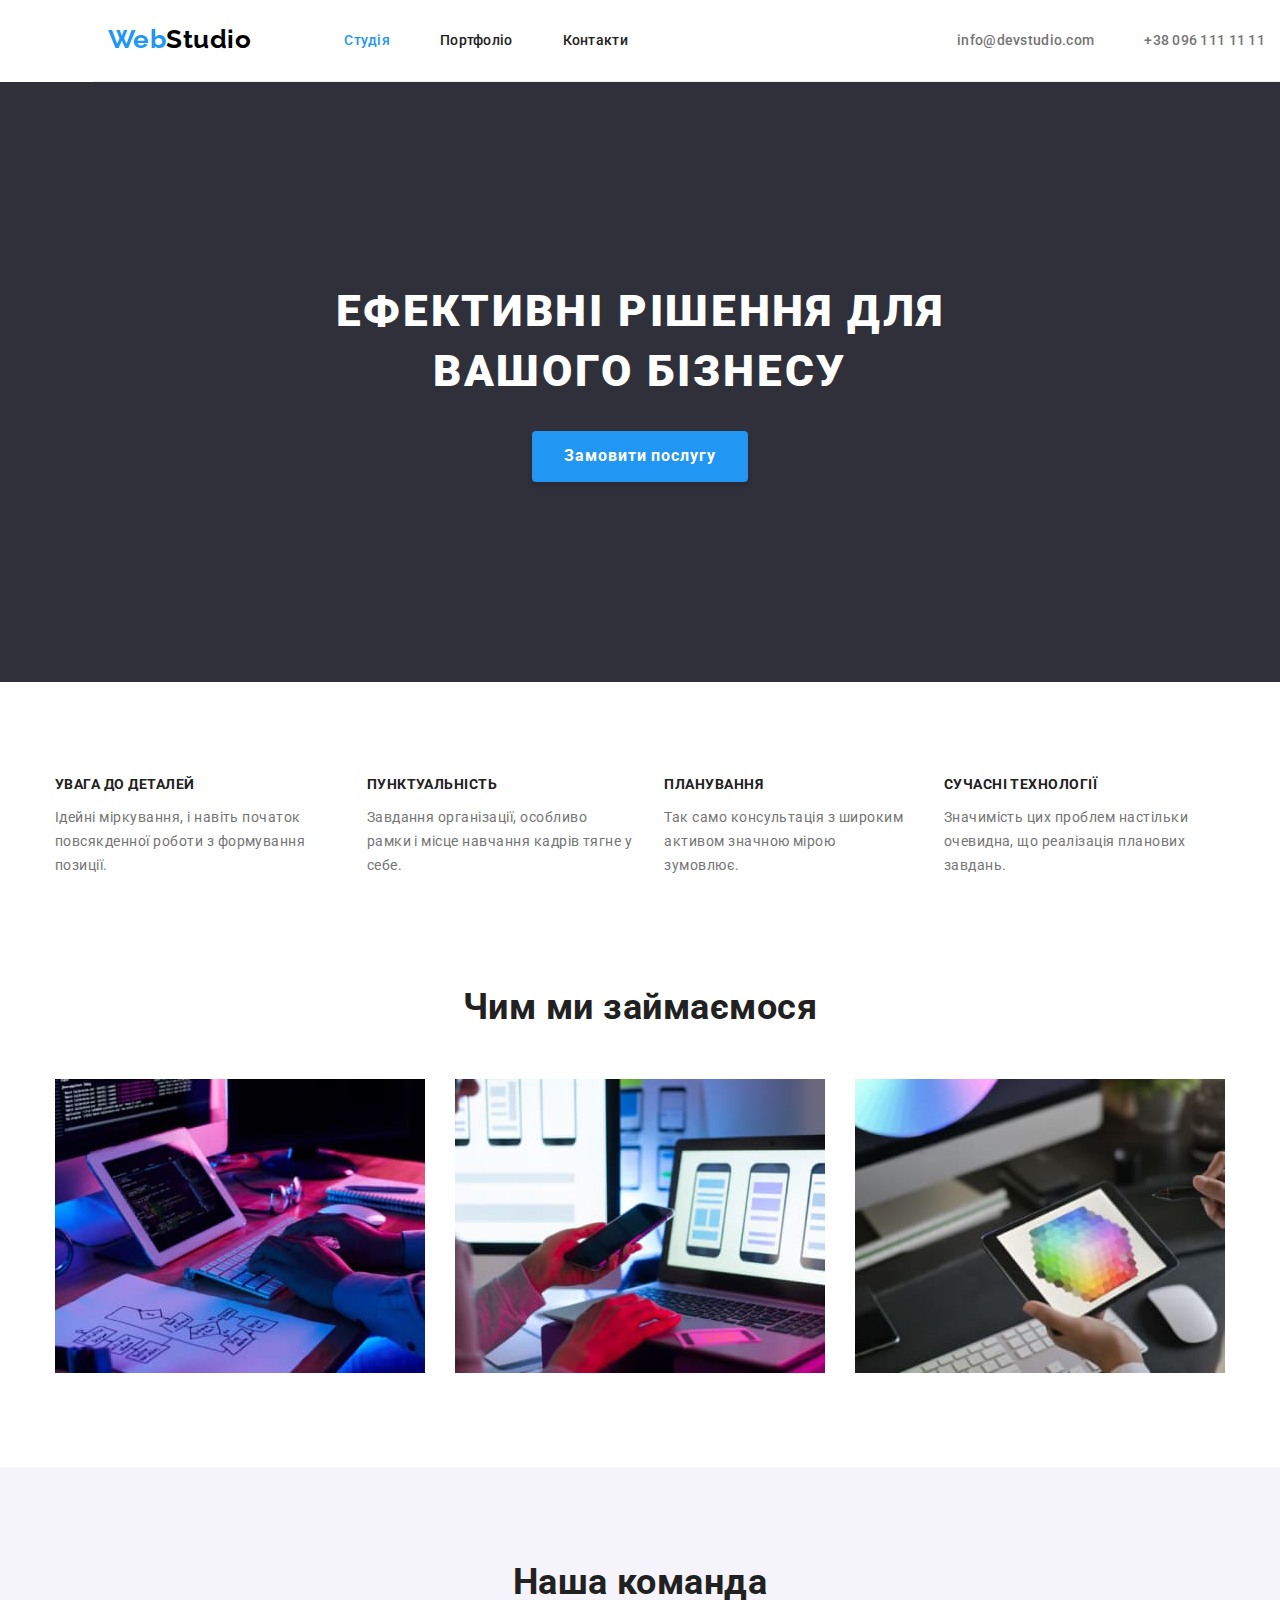
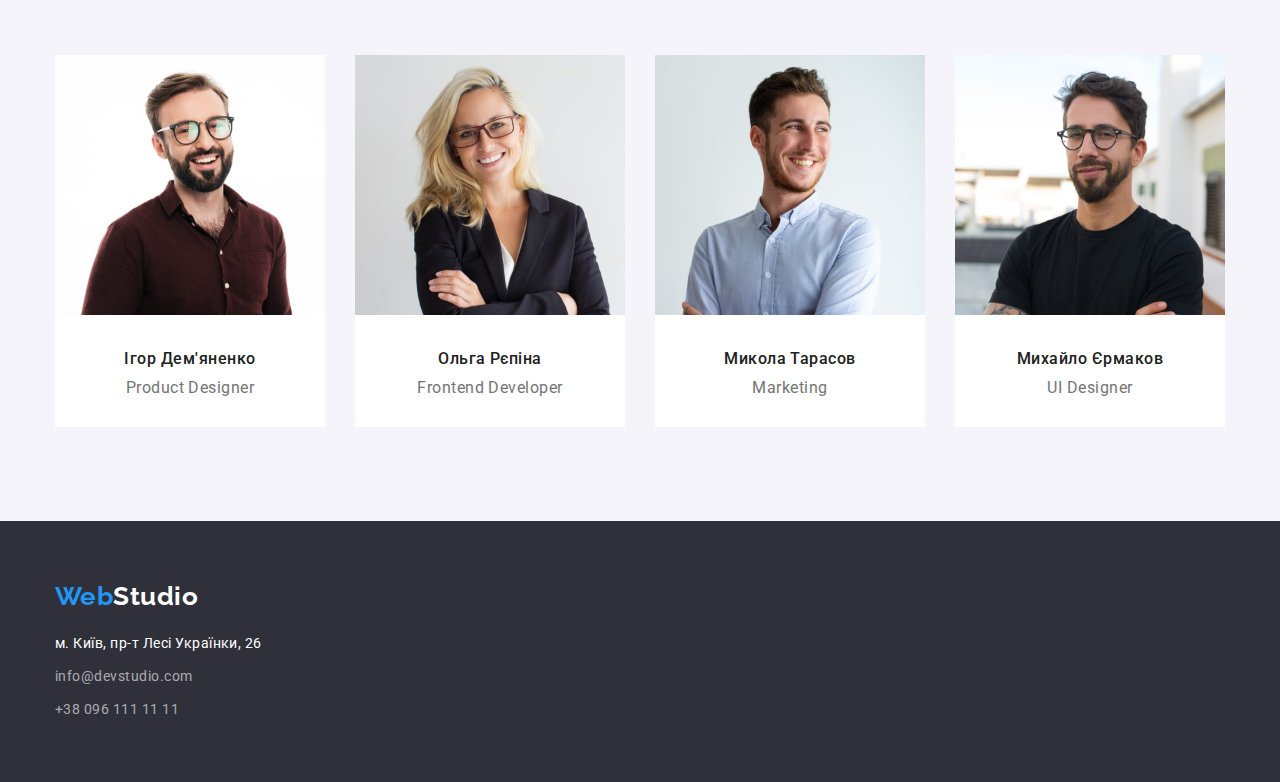
==== commit cb8b48a7: "Редактирование главной страницы, хедер" ====
--- a/index.html
+++ b/index.html
@@ -19,22 +19,24 @@
   <body>
     <!--Site nav-->
     <header class="header">
-      <div class="container main-nav">
-        <nav class="nav">
-          <a href="./index.html" class="logo">
-            <span class="logo-first">Web</span><span class="logo-second">Studio</span>
-          </a>
-          <ul class="site-nav list">
-            <li class="item"><a href="Студія" class="link current">Студія</a></li>
-            <li class="item"><a href="./portfolio.html" class="link">Портфоліо</a></li>
-            <li class="item"><a href="Контакти" class="link">Контакти</a></li>
+      <section class="section site-nav">
+        <div class="container main-nav">
+          <nav class="nav">
+            <a href="./index.html" class="logo">
+              <span class="logo-first">Web</span><span class="logo-second">Studio</span>
+            </a>
+            <ul class="site-nav list">
+              <li class="item"><a href="Студія" class="link current">Студія</a></li>
+              <li class="item"><a href="./portfolio.html" class="link">Портфоліо</a></li>
+              <li class="item"><a href="Контакти" class="link">Контакти</a></li>
+            </ul>
+          </nav>
+          <ul class="auth-nav list">
+            <li class="item"><a href="info@devstudio.com" class="link">info@devstudio.com</a></li>
+            <li class="item"><a href="+380961111111" class="link">+38 096 111 11 11</a></li>
           </ul>
-        </nav>
-        <ul class="auth-nav list">
-          <li class="item"><a href="info@devstudio.com" class="link">info@devstudio.com</a></li>
-          <li class="item"><a href="+380961111111" class="link">+38 096 111 11 11</a></li>
-        </ul>
-      </div>
+        </div>
+      </section>
     </header>
 
     <main>
@@ -47,7 +49,7 @@
       </section>
 
       <!--Features-->
-      <section class="section">
+      <section class="section features">
         <div class="container">
           <h2 class="title-none">Особливості</h2>
           <ul class="features list">
@@ -78,7 +80,7 @@
       </section>
 
       <!--Work-->
-      <section class="section">
+      <section class="section works">
         <div class="container">
           <h2 class="title">Чим ми займаємося</h2>
           <ul class="work list">
--- a/css/styles.css
+++ b/css/styles.css
@@ -37,10 +37,14 @@
   list-style: none;
 }
 
+
 /* Site nav */
 .main-nav {
   display: flex;
   align-items: center;
+}
+
+.section.site-nav {
   border-bottom-width: 1px;
   border-bottom-style: solid;
   border-bottom-color: var(--color-border-header);
@@ -138,6 +142,7 @@
 .page-header {
   background-color: var(--button-text-color);
 }
+
 
 /* Hero */
 
@@ -250,62 +255,62 @@
   margin-bottom: 50px;
 }
 
+/* Features */
+.features {
+  display: flex;
+}
+
+.features .item + .item {
+  margin-left: 30px;
+}
+
+.section.features {
+  padding-bottom: 94px;
+  padding-top: 94px;
+
+}
+
+.features .title {
+  margin-bottom: 10px;
+  color: var(--primary-text-color);
+  font-weight: 700;
+  font-size: 14px;
+  line-height: 1.2;
+  text-transform: uppercase;
+  text-align: left;
+}
+
+.features .text {
+  color: var(--secondary-text-color);
+  font-size: 14px;
+  line-height: 1.71;
+}
+
+/* Work */
+
+.section.works {
+  padding-bottom: 94px;
+}
+
+.work {
+  display: flex;
+  justify-content: space-between;
+  max-height: 294px;
+}
+
+/* Command */
+
+.command.list {
+  display: flex;
+  justify-content: space-between;
+}
+
+.command.list .item {
+  background-color: var(--button-text-color);
+}
+
 .section.command {
   padding-top: 94px;
-  padding-bottom: 94px;
-}
-
-/* Features */
-.features {
-  display: flex;
-}
-
-.features .item + .item {
-  margin-left: 30px;
-}
-
-ul.features.list {
-  margin-bottom: 94px;
-  padding-top: 94px;
-}
-
-.features .title {
-  margin-bottom: 10px;
-  color: var(--primary-text-color);
-  font-weight: 700;
-  font-size: 14px;
-  line-height: 1.2;
-  text-transform: uppercase;
-  text-align: left;
-}
-
-.features .text {
-  color: var(--secondary-text-color);
-  font-size: 14px;
-  line-height: 1.71;
-}
-
-/* Work */
-
-.work {
-  display: flex;
-  justify-content: space-between;
-  max-height: 294px;
-}
-
-/* Command */
-
-.command.list {
-  display: flex;
-  justify-content: space-between;
-}
-
-.command.list .item {
-  background-color: var(--button-text-color);
-}
-
-.section.command {
-  margin-top: 94px;
   padding-bottom: 94px;
   background-color: var(--bcg-button-color);
 }
@@ -404,22 +409,18 @@
 
 .section ul.button.list {
   padding: 0;
-  margin-bottom: 34px;
+  margin-bottom: 50px;
   padding-top: 0;
   padding-bottom: 0;
 }
 
-.container .portfolio-collection {
-  padding-top: 94px;
-  padding-bottom: 94px;
-}
-
 ul.projects.list {
   display: flex;
   flex-wrap: wrap;
 }
 
 .projects.item {
+  display: block;
   width: 370px;
   margin-right: 30px;
   margin-bottom: 30px;
@@ -431,6 +432,11 @@
 
 .projects.item:nth-last-child(-n + 3) {
   margin-bottom: 0;
+}
+
+.section.portfolio-collection {
+  padding-top: 94px;
+  padding-bottom: 94px;
 }
 
 .collection-name {
